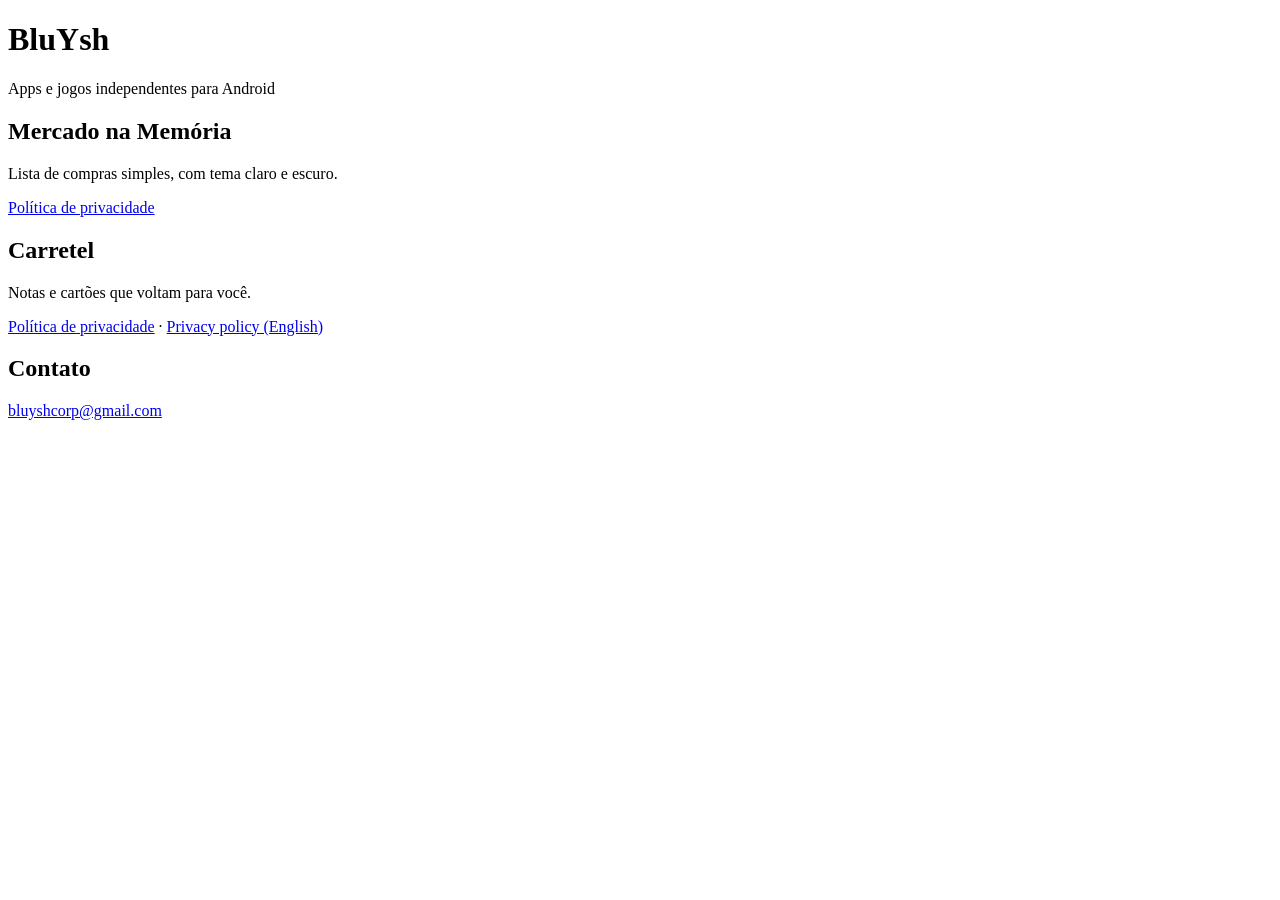
==== index.html @ 1b28e653 "Create index.html" ====
<!doctype html>
<html lang="pt-BR">
<head>
<meta charset="utf-8">
<meta name="viewport" content="width=device-width, initial-scale=1">
<title>BluYsh</title>
<link rel="stylesheet" href="estilo.css">
</head>
<body>
<main>
<h1>BluYsh</h1>
<p class="data">Apps e jogos independentes para Android</p>

<div class="cartao">
<h2>Mercado na Memória</h2>
<p>Lista de compras simples, com tema claro e escuro.</p>
<p><a href="mercado-na-memoria/privacidade.html">Política de privacidade</a></p>
</div>

<div class="cartao">
<h2>Carretel</h2>
<p>Notas e cartões que voltam para você.</p>
<p><a href="carretel/privacidade.html">Política de privacidade</a> · <a href="carretel/privacy.html">Privacy policy (English)</a></p>
</div>

<h2>Contato</h2>
<p><a href="mailto:bluyshcorp@gmail.com">bluyshcorp@gmail.com</a></p>
</main>
</body>
</html>
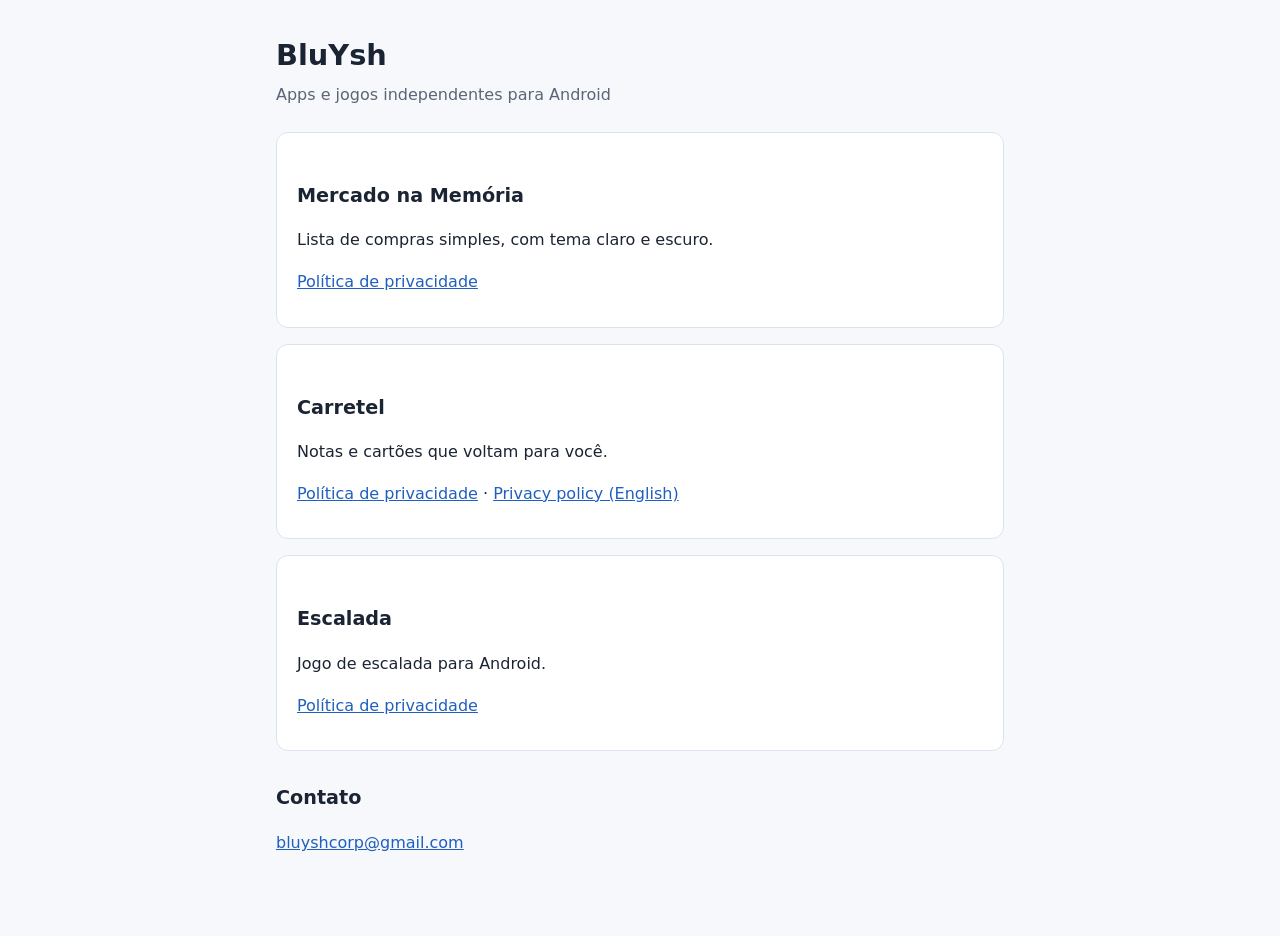
==== commit 25a39704: "Update index.html" ====
--- a/index.html
+++ b/index.html
@@ -23,6 +23,12 @@
 <p><a href="carretel/privacidade.html">Política de privacidade</a> · <a href="carretel/privacy.html">Privacy policy (English)</a></p>
 </div>
 
+<div class="cartao">
+<h2>Escalada</h2>
+<p>Jogo de escalada para Android.</p>
+<p><a href="escalada/privacidade.html">Política de privacidade</a></p>
+</div>
+
 <h2>Contato</h2>
 <p><a href="mailto:bluyshcorp@gmail.com">bluyshcorp@gmail.com</a></p>
 </main>
--- a/estilo.css
+++ b/estilo.css
@@ -0,0 +1,46 @@
+:root {
+  --fundo: #f6f8fc;
+  --texto: #1b2433;
+  --suave: #5a6577;
+  --azul: #1f5fbf;
+  --cartao: #ffffff;
+  --borda: #dde3ee;
+}
+@media (prefers-color-scheme: dark) {
+  :root {
+    --fundo: #0e1626;
+    --texto: #e6ebf4;
+    --suave: #a4afc2;
+    --azul: #7fb0ff;
+    --cartao: #16213a;
+    --borda: #2a3654;
+  }
+}
+* { box-sizing: border-box; }
+body {
+  margin: 0;
+  background: var(--fundo);
+  color: var(--texto);
+  font-family: system-ui, -apple-system, "Segoe UI", Roboto, sans-serif;
+  line-height: 1.6;
+}
+main {
+  max-width: 760px;
+  margin: 0 auto;
+  padding: 32px 16px 64px;
+}
+h1 { font-size: 1.8rem; margin: 0 0 4px; }
+h2 { font-size: 1.2rem; margin: 32px 0 8px; }
+p, li { color: var(--texto); }
+.data { color: var(--suave); margin: 0 0 24px; }
+a { color: var(--azul); }
+.cartao {
+  background: var(--cartao);
+  border: 1px solid var(--borda);
+  border-radius: 12px;
+  padding: 16px 20px;
+  margin: 16px 0;
+}
+table { width: 100%; border-collapse: collapse; margin: 8px 0; }
+th, td { text-align: left; padding: 8px; border-bottom: 1px solid var(--borda); vertical-align: top; }
+footer { margin-top: 48px; color: var(--suave); font-size: 0.9rem; }
